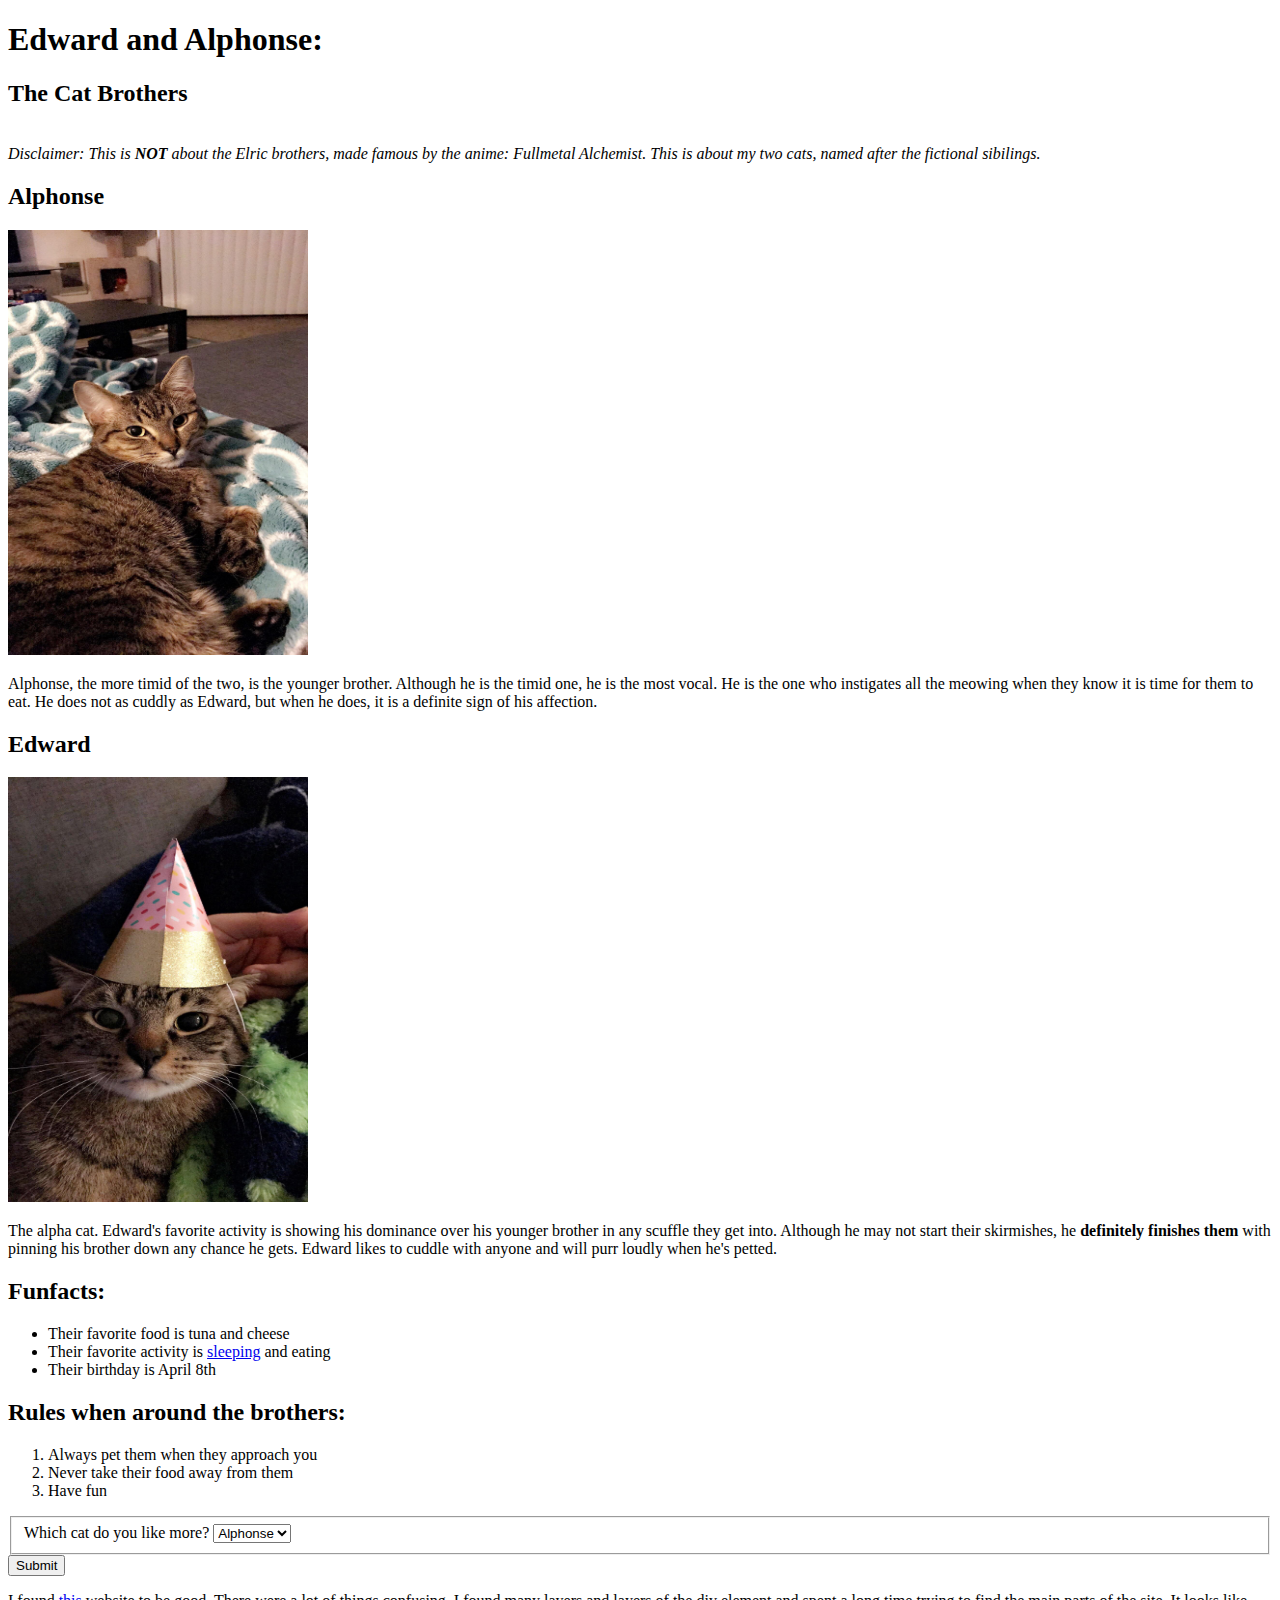
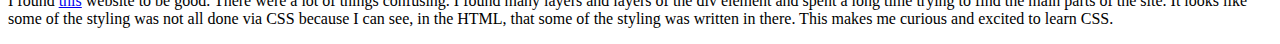
==== index.html @ adef3251 "Merge pull request #1 from JoshuaRudio/working" ====
<!DOCTYPE html>
<html>
<head>
	<title>Ed and Al</title>
</head>
<body>
  <nav>
    <h1>Edward and Alphonse:</h1>
    <h2>The Cat Brothers</h2>
    <br>
    <i>Disclaimer: This is <b>NOT</b> about the Elric brothers, made famous by the anime: Fullmetal Alchemist. This is about my two cats, named after the fictional sibilings.</i>
    <br>
    <h2>Alphonse</h2>
      <img src="images/alphonse.jpg" alt="alphonse" width="300" height="425" />
        <p>Alphonse, the more timid of the two, is the younger brother. Although he is the timid one, he is the most vocal. He is the one who instigates all the meowing when they know it is time for them to eat. He does not as cuddly as Edward, but when he does, it is a definite sign of his affection.</p>
    <h2>Edward</h2>
      <img src="images/edward.jpg" alt="edward" width="300" height="425" />
        <p>The alpha cat. Edward's favorite activity is showing his dominance over his younger brother in any scuffle they get into. Although he may not start their skirmishes, he <b>definitely finishes them</b> with pinning his brother down any chance he gets. Edward likes to cuddle with anyone and will purr loudly when he's petted.</p>
    <h2>Funfacts:</h2>
      <ul>
        <li>Their favorite food is tuna and cheese</li>
        <li>Their favorite activity is <a href="sleeping.html">sleeping</a> and eating</li>
        <li>Their birthday is April 8th</li>
      </ul>
    <h2>Rules when around the brothers:</h2>
      <ol>
        <li>Always pet them when they approach you</li>
        <li>Never take their food away from them</li>
        <li>Have fun</li>
      </ol>
    <form action="thanks.html" name="which cat" method="post">
      <fieldset>
        <div>
          <label>Which cat do you like more?</label>
          <select name="cat">
            <option value="alphonse">Alphonse</option>
            <option value="edward">Edward</option>
          </select>
        </div>
      </fieldset>
      <button type="submit">Submit</button>
    </form>
    <p>I found <a href="https://mycatkyle.com">this</a> website to be good. There were a lot of things confusing. I found many layers and layers of the div element and spent a long time trying to find the main parts of the site. It looks like some of the styling was not all done via CSS because I can see, in the HTML, that some of the styling was written in there. This makes me curious and excited to learn CSS.</p>
  </nav>
</body>
</html>
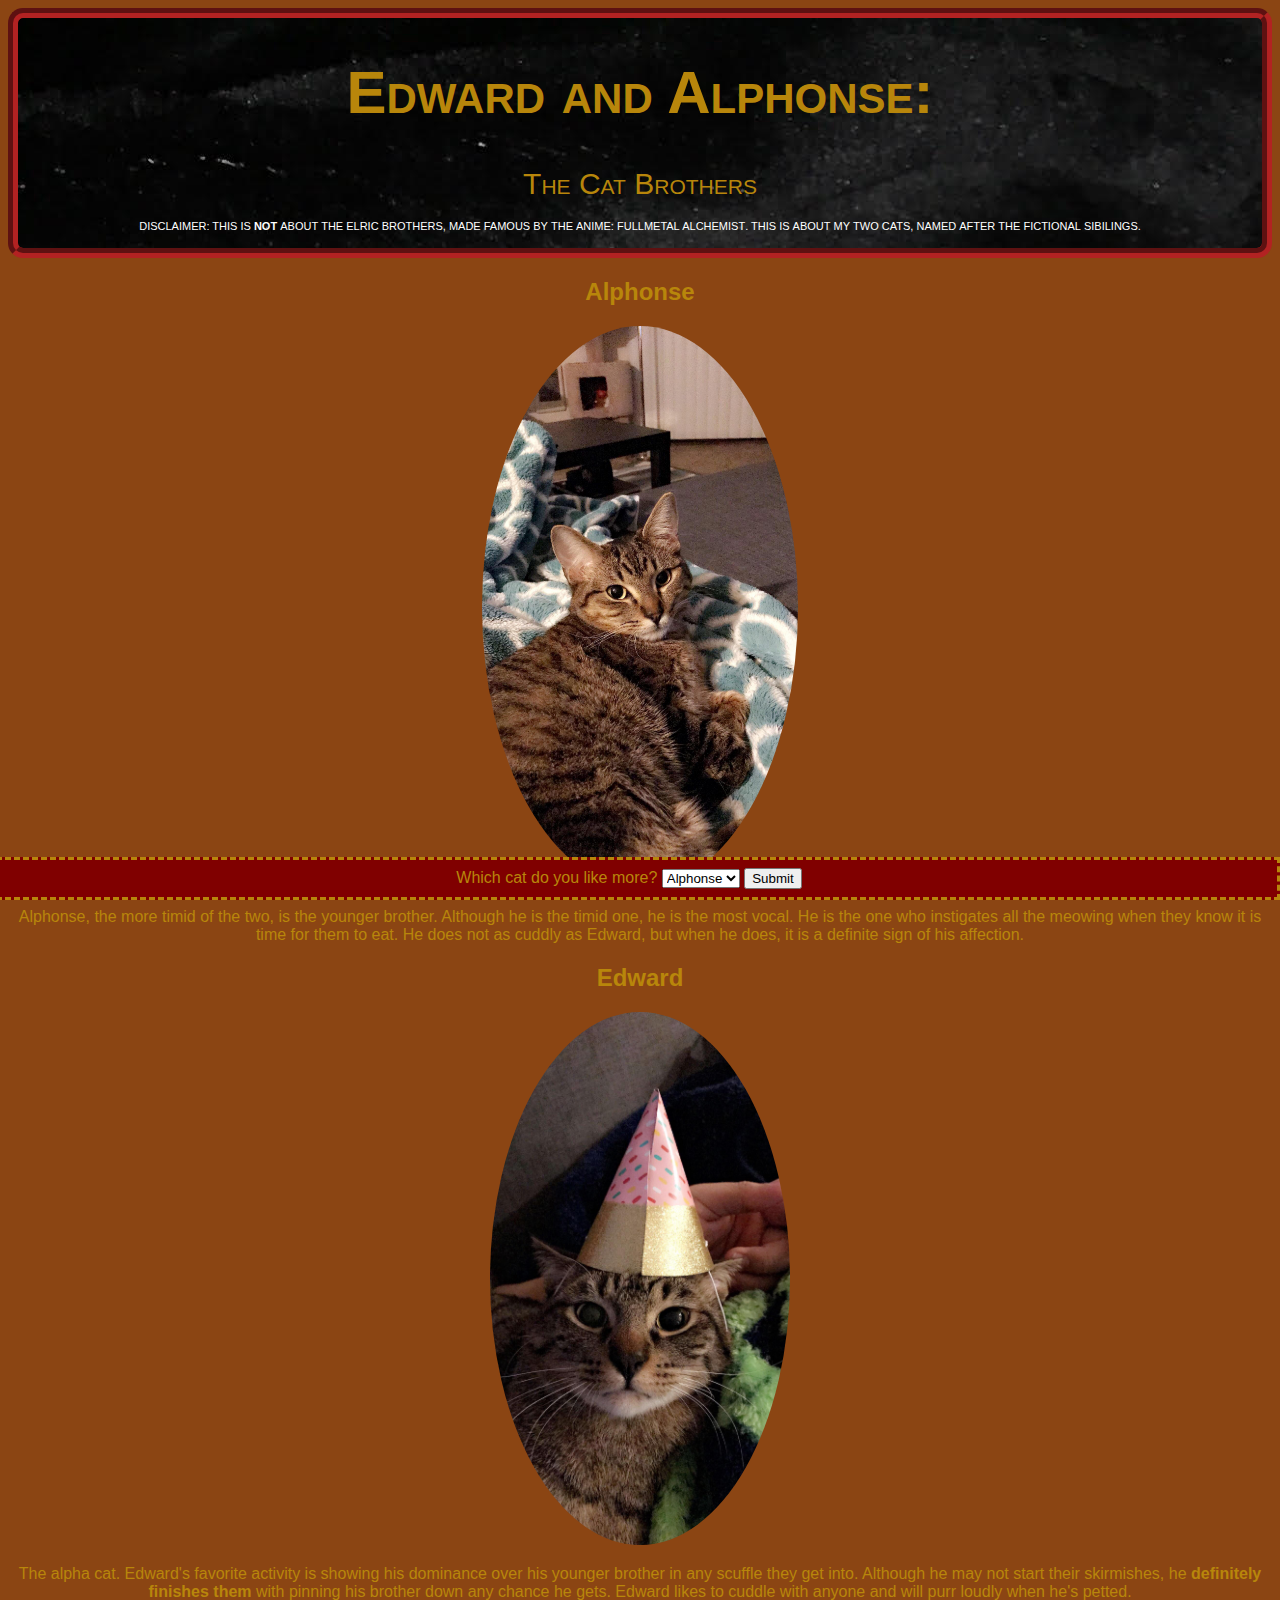
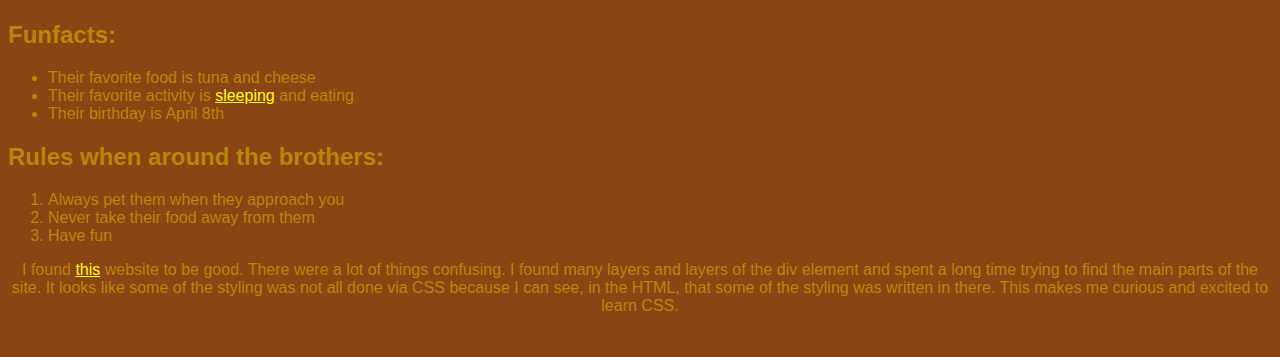
==== commit 1833042d: "Merge pull request #3 from JoshuaRudio/working" ====
--- a/index.html
+++ b/index.html
@@ -1,46 +1,59 @@
 <!DOCTYPE html>
-<html>
+<html lang="en">
 <head>
 	<title>Ed and Al</title>
+  <link rel="stylesheet" href="styles.css" type="text/css">
+  <meta name="viewport" content="width=device-width, initial-scale=1.0">
 </head>
 <body>
-  <nav>
-    <h1>Edward and Alphonse:</h1>
-    <h2>The Cat Brothers</h2>
-    <br>
-    <i>Disclaimer: This is <b>NOT</b> about the Elric brothers, made famous by the anime: Fullmetal Alchemist. This is about my two cats, named after the fictional sibilings.</i>
-    <br>
-    <h2>Alphonse</h2>
-      <img src="images/alphonse.jpg" alt="alphonse" width="300" height="425" />
+  <div class="container">
+    <div class="header">
+        <h1 class="title">Edward and Alphonse:</h1>
+        <span class="subtitle">The Cat Brothers</span>
+        <p class="disclaimer">Disclaimer: This is <b>NOT</b> about the Elric brothers, made famous by the anime: Fullmetal Alchemist. This is about my two cats, named after the fictional sibilings.</p>
+    </div>
+  <main id="content">
+    <div class="alphonse">
+      <h2>Alphonse</h2>
+        <img class="al-pic" src="images/alphonse.jpg" alt="alphonse">
         <p>Alphonse, the more timid of the two, is the younger brother. Although he is the timid one, he is the most vocal. He is the one who instigates all the meowing when they know it is time for them to eat. He does not as cuddly as Edward, but when he does, it is a definite sign of his affection.</p>
-    <h2>Edward</h2>
-      <img src="images/edward.jpg" alt="edward" width="300" height="425" />
-        <p>The alpha cat. Edward's favorite activity is showing his dominance over his younger brother in any scuffle they get into. Although he may not start their skirmishes, he <b>definitely finishes them</b> with pinning his brother down any chance he gets. Edward likes to cuddle with anyone and will purr loudly when he's petted.</p>
-    <h2>Funfacts:</h2>
+    </div>
+    <div class="edward">
+      <h2 class="ed">Edward</h2>
+      <img class="ed-pic" src="images/edward.jpg" alt="edward" width="300" height="425" />
+      <p>The alpha cat. Edward's favorite activity is showing his dominance over his younger brother in any scuffle they get into. Although he may not start their skirmishes, he <b>definitely finishes them</b> with pinning his brother down any chance he gets. Edward likes to cuddle with anyone and will purr loudly when he's petted.</p>
+    </div>
+    <div class="lists">
+      <h2>Funfacts:</h2>
       <ul>
         <li>Their favorite food is tuna and cheese</li>
         <li>Their favorite activity is <a href="sleeping.html">sleeping</a> and eating</li>
         <li>Their birthday is April 8th</li>
       </ul>
-    <h2>Rules when around the brothers:</h2>
+      <h2>Rules when around the brothers:</h2>
       <ol>
         <li>Always pet them when they approach you</li>
         <li>Never take their food away from them</li>
         <li>Have fun</li>
       </ol>
-    <form action="thanks.html" name="which cat" method="post">
-      <fieldset>
-        <div>
+    </div>
+  </main>
+    <div class="form">
+      <nav>
+      <form action="thanks.html" name="which cat" method="post">
+        <aside>
           <label>Which cat do you like more?</label>
           <select name="cat">
             <option value="alphonse">Alphonse</option>
             <option value="edward">Edward</option>
-          </select>
-        </div>
-      </fieldset>
-      <button type="submit">Submit</button>
-    </form>
+           </select>
+          <button type="submit">Submit</button>
+        </aside>
+      </form>
+      </nav>
+    </div>
     <p>I found <a href="https://mycatkyle.com">this</a> website to be good. There were a lot of things confusing. I found many layers and layers of the div element and spent a long time trying to find the main parts of the site. It looks like some of the styling was not all done via CSS because I can see, in the HTML, that some of the styling was written in there. This makes me curious and excited to learn CSS.</p>
-  </nav>
+    <br>
+  </div>
 </body>
 </html>--- a/styles.css
+++ b/styles.css
@@ -0,0 +1,95 @@
+body {
+	background-color: saddlebrown;
+	text-align: center;
+}
+
+img {
+	max-width: 25%;
+	height: auto;
+}
+
+.lists {
+	text-align: left;
+}
+
+.disclaimer {
+	font-family: arial;
+	font-size: 15px;
+	color: white;
+	font-variant: all-small-caps;
+}
+
+.header {
+	font-family: arial;
+	font-variant: small-caps;
+	font-size: 30px;
+	border: 10px groove;
+	border-color: firebrick;
+	border-radius: 15px;
+	background-image: url("images/sleeping.jpg");
+	color: darkgoldenrod;
+	text-align: center;
+	padding: 0px;
+	margin: 0px;
+	overflow: auto;
+}
+
+.al-pic, .ed-pic {
+	border-radius: 50%;
+}
+
+.form {
+	border: 3px dashed;
+	border-color: darkgoldenrod;
+	background-color: maroon;
+	position: fixed;
+	padding: 8px;
+	right: 0;
+	bottom: 0;
+	width: 100%;
+	color: darkgoldenrod;
+	font-size: 100%;
+	font-family: helvetica;
+}
+
+h2, p, li {
+	font-family: arial;
+	color: darkgoldenrod;
+}
+
+#sleeping, #thanks {
+	background-color: saddlebrown;
+	text-align: center;
+	font-family: arial;
+}
+
+.sleeping-pic, .thanks-pic {
+	border-radius: 50%
+}
+
+.page-text {
+	font-family: helvetica;
+	color: darkgoldenrod;
+	border: 5px dashed;
+	border-color: darkgoldenrod;
+	background-color: firebrick;
+	padding: 10px;
+	margin: 10px;
+	width: 100%;
+}
+
+a:link {
+	color: yellow;
+}
+
+a:visited {
+	color: red;
+}
+
+a {
+	color: green;
+}
+
+#sleeping p, #thanks p {
+	font-style: italic;
+}